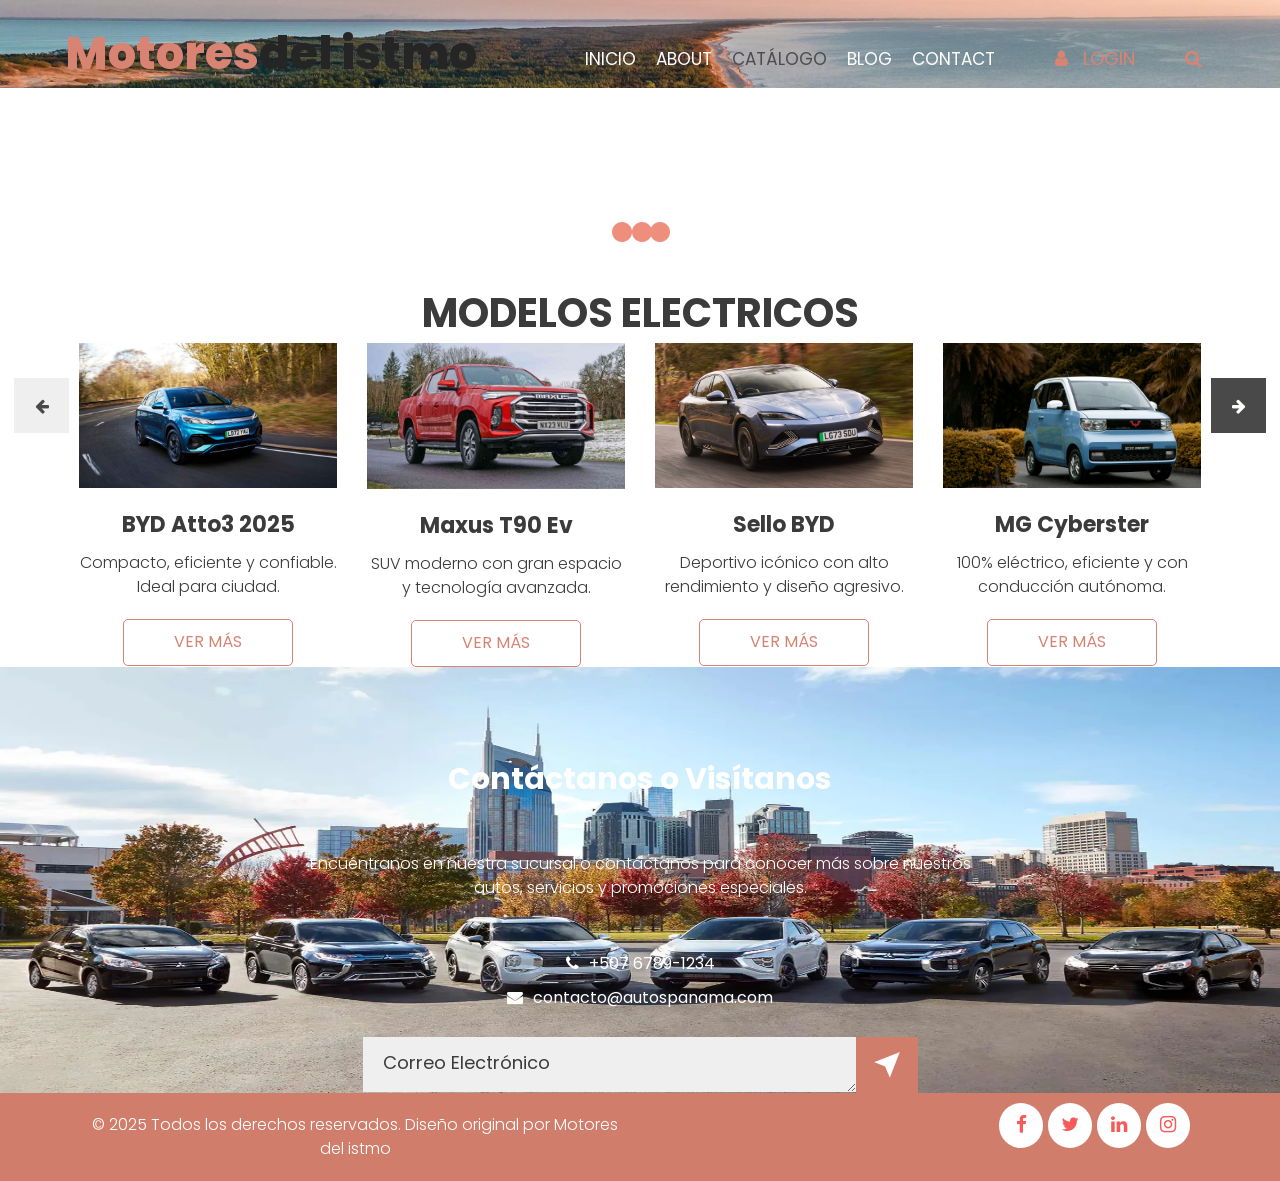
==== catalogo.html @ 7b7cc6ce "Programa terminado Programa terminado" ====
<!DOCTYPE html>
<html>
  <head>
    <!-- basic -->
    <meta charset="utf-8" />
    <meta http-equiv="X-UA-Compatible" content="IE=edge" />
    <meta name="viewport" content="width=device-width, initial-scale=1" />
    <!-- mobile metas -->
    <meta name="viewport" content="width=device-width, initial-scale=1" />
    <meta name="viewport" content="initial-scale=1, maximum-scale=1" />
    <!-- site metas -->
    <title>About</title>
    <meta name="keywords" content="" />
    <meta name="description" content="" />
    <meta name="author" content="" />
    <!-- bootstrap css -->
    <link rel="stylesheet" type="text/css" href="css/bootstrap.min.css" />
    <!-- style css -->
    <link rel="stylesheet" type="text/css" href="css/style.css" />
    <!-- Responsive-->
    <link rel="stylesheet" href="css/responsive.css" />
    <!-- fevicon -->
    <link rel="icon" href="images/fevicon.png" type="image/gif" />
    <!-- font css -->
    <link
      href="https://fonts.googleapis.com/css2?family=Poppins:wght@400;600;800&display=swap"
      rel="stylesheet"
    />
    <!-- Scrollbar Custom CSS -->
    <link rel="stylesheet" href="css/jquery.mCustomScrollbar.min.css" />
    <!-- Tweaks for older IEs-->
    <link
      rel="stylesheet"
      href="https://netdna.bootstrapcdn.com/font-awesome/4.0.3/css/font-awesome.css"
    />
  </head>
  <body>
    <!-- header section start -->
    <div class="header_section header_bg">
      <div class="container-fluid">
        <nav class="navbar navbar-expand-lg navbar-light bg-light">
          <a class="navbar-brand" href="index.html"
            ><div style="display: flex">
              <h1></h1>
              <h1 class="dorado">Motores</h1>
              <h1 class="blanco">del istmo</h1>
            </div></a
          >
          <button
            class="navbar-toggler"
            type="button"
            data-toggle="collapse"
            data-target="#navbarSupportedContent"
            aria-controls="navbarSupportedContent"
            aria-expanded="false"
            aria-label="Toggle navigation"
          >
            <span class="navbar-toggler-icon"></span>
          </button>
          <div class="collapse navbar-collapse" id="navbarSupportedContent">
            <ul class="navbar-nav ml-auto">
              <li class="nav-item">
                <a class="nav-link" href="index.html">Inicio</a>
              </li>
              <li class="nav-item">
                <a class="nav-link" href="about.html">About</a>
              </li>
              <li class="nav-item active">
                <a class="nav-link" href="modelos.html">Catálogo</a>
              </li>
              <li class="nav-item">
                <!-- <a class="nav-link" href="shop.html">Shop</a>-->
              </li>
              <li class="nav-item">
                <a class="nav-link" href="blog.html">Blog</a>
              </li>
              <li class="nav-item">
                <a class="nav-link" href="contact.html">Contact</a>
              </li>
            </ul>
            <form class="form-inline my-2 my-lg-0">
              <div class="login_bt">
                <ul>
                  <li>
                    <a href="#"
                      ><span class="user_icon"
                        ><i class="fa fa-user" aria-hidden="true"></i></span
                      >Login</a
                    >
                  </li>
                  <li>
                    <a href="#"
                      ><i class="fa fa-search" aria-hidden="true"></i
                    ></a>
                  </li>
                </ul>
              </div>
            </form>
          </div>
        </nav>
      </div>
    </div>
    <!-- header section end -->

        <!-- modelos en general start -->
        <div class="coffee_section layout_padding">
          <div class="container">
             <div class="row">
                
                <div class="bulit_icon"><img src="images/bulit-icon.png"></div>
             </div>
          </div>
          <div class="coffee_section_2">
             <div id="main_slider" class="carousel slide" data-ride="carousel">
                <div class="carousel-inner">
                   <div class="carousel-item active">
                      <div  class="container-fluid">
                         <div class="row">

                          <h1 class="coffee_taital">Modelos Electricos</h1>
                          <div class="col-lg-3 col-md-6">
                            <div class="coffee_img">
                              <img src="img/img-car-electric-bydatto3.jpg" alt="BYD Atto3 2025" />
                            </div>
                            <h3 class="types_text">BYD Atto3 2025</h3>
                            <p class="looking_text">
                              Compacto, eficiente y confiable. Ideal para ciudad.
                            </p>
                            <div class="read_bt"><a href="#">Ver más</a></div>
                          </div>
        
                          <div class="col-lg-3 col-md-6">
                            <div class="coffee_img">
                              <img src="img/img-car-electric-maxust90ev.jpg" alt="Maxus T90 Ev" />
                            </div>
                            <h3 class="types_text">Maxus T90 Ev</h3>
                            <p class="looking_text">
                              SUV moderno con gran espacio y tecnología avanzada.
                            </p>
                            <div class="read_bt"><a href="#">Ver más</a></div>
                          </div>
        
                          <div class="col-lg-3 col-md-6">
                            <div class="coffee_img">
                              <img src="img/img-car-electric-sellobyd.jpg" alt="Sello BYD" />
                            </div>
                            <h3 class="types_text">Sello BYD</h3>
                            <p class="looking_text">
                              Deportivo icónico con alto rendimiento y diseño agresivo.
                            </p>
                            <div class="read_bt"><a href="#">Ver más</a></div>
                          </div>
        
                          <div class="col-lg-3 col-md-6">
                            <div class="coffee_img">
                              <img src="img/img-car-electric1.png" alt="MG Cyberster" />
                            </div>
                            <h3 class="types_text">MG Cyberster</h3>
                            <p class="looking_text">
                              100% eléctrico, eficiente y con conducción autónoma.
                            </p>
                            <div class="read_bt"><a href="#">Ver más</a></div>
                          </div>


                         </div>
                      </div>
                   </div>
                   <div class="carousel-item">
                      <div class="container-fluid">
                         <div class="row">

                          <h1 class="coffee_taital">SUVS Y FAMILIARES</h1>

                          <div class="col-lg-3 col-md-6">
                            <div class="coffee_img">
                              <img src="img/img-car-suv8.png" alt="nameless" />
                            </div>
                            <h3 class="types_text">nameless</h3>
                            <p class="looking_text">
                              Compacto, eficiente y confiable. Ideal para ciudad.
                            </p>
                            <div class="read_bt"><a href="#">Ver más</a></div>
                          </div>
        
                          <div class="col-lg-3 col-md-6">
                            <div class="coffee_img">
                              <img src="img/img-car-suv7.png" alt="nameless" />
                            </div>
                            <h3 class="types_text">nameless</h3>
                            <p class="looking_text">
                              SUV moderno con gran espacio y tecnología avanzada.
                            </p>
                            <div class="read_bt"><a href="#">Ver más</a></div>
                          </div>
        
                          <div class="col-lg-3 col-md-6">
                            <div class="coffee_img">
                              <img src="img/img-car-suv6.png" alt="nameless" />
                            </div>
                            <h3 class="types_text">Ford Mustang</h3>
                            <p class="looking_text">
                              Deportivo icónico con alto rendimiento y diseño agresivo.
                            </p>
                            <div class="read_bt"><a href="#">Ver más</a></div>
                          </div>
        
                          <div class="col-lg-3 col-md-6">
                            <div class="coffee_img">
                              <img src="img/img-car-suv5.jpeg" alt="nameless" />
                            </div>
                            <h3 class="types_text">nameless</h3>
                            <p class="looking_text">
                              100% eléctrico, eficiente y con conducción autónoma.
                            </p>
                            <div class="read_bt"><a href="#">Ver más</a></div>
                          </div>

                          <div class="col-lg-3 col-md-6">
                            <div class="coffee_img">
                              <img src="img/img-car-suv4.png" alt="nameless" />
                            </div>
                            <h3 class="types_text">nameless</h3>
                            <p class="looking_text">
                              100% eléctrico, eficiente y con conducción autónoma.
                            </p>
                            <div class="read_bt"><a href="#">Ver más</a></div>
                          </div>

                          <div class="col-lg-3 col-md-6">
                            <div class="coffee_img">
                              <img src="img/img-car-suv3.jpg" alt="nameless" />
                            </div>
                            <h3 class="types_text">nameless</h3>
                            <p class="looking_text">
                              100% eléctrico, eficiente y con conducción autónoma.
                            </p>
                            <div class="read_bt"><a href="#">Ver más</a></div>
                          </div>

                          <div class="col-lg-3 col-md-6">
                            <div class="coffee_img">
                              <img src="img/img-car-suv2.jpg" alt="nameless" />
                            </div>
                            <h3 class="types_text">nameless</h3>
                            <p class="looking_text">
                              100% eléctrico, eficiente y con conducción autónoma.
                            </p>
                            <div class="read_bt"><a href="#">Ver más</a></div>
                          </div>

                          <div class="col-lg-3 col-md-6">
                            <div class="coffee_img">
                              <img src="img/img-car-suv1.jpg" alt="nameless" />
                            </div>
                            <h3 class="types_text">nameless</h3>
                            <p class="looking_text">
                              100% eléctrico, eficiente y con conducción autónoma.
                            </p>
                            <div class="read_bt"><a href="#">Ver más</a></div>
                          </div>


        
                          
                         </div>
                      </div>
                   </div>
                   <div class="carousel-item">
                      <div class="container-fluid">
                         <div class="row">

                          <h1 class="coffee_taital">DEPORTIVOS</h1>

                          <div class="col-lg-3 col-md-6">
                            <div class="coffee_img">
                              <img src="img/img-car-deportivos1.png" alt="Toyota Corolla 2025" />
                            </div>
                            <h3 class="types_text">Toyota Corolla</h3>
                            <p class="looking_text">
                              Compacto, eficiente y confiable. Ideal para ciudad.
                            </p>
                            <div class="read_bt"><a href="#">Ver más</a></div>
                          </div>
                          
                          <div class="col-lg-3 col-md-6">
                            <div class="coffee_img">
                              <img src="img/img-car-deportivos2.png" alt="Toyota Corolla 2025" />
                            </div>
                            <h3 class="types_text">Toyota Corolla</h3>
                            <p class="looking_text">
                              Compacto, eficiente y confiable. Ideal para ciudad.
                            </p>
                            <div class="read_bt"><a href="#">Ver más</a></div>
                          </div>
                          
                          <div class="col-lg-3 col-md-6">
                            <div class="coffee_img">
                              <img src="img/img-car-deportivos3.png" alt="Toyota Corolla 2025" />
                            </div>
                            <h3 class="types_text">Toyota Corolla</h3>
                            <p class="looking_text">
                              Compacto, eficiente y confiable. Ideal para ciudad.
                            </p>
                            <div class="read_bt"><a href="#">Ver más</a></div>
                          </div>

                          <div class="col-lg-3 col-md-6">
                            <div class="coffee_img">
                              <img src="img/img-car-deportivos4.png" alt="Toyota Corolla 2025" />
                            </div>
                            <h3 class="types_text">Toyota Corolla</h3>
                            <p class="looking_text">
                              Compacto, eficiente y confiable. Ideal para ciudad.
                            </p>
                            <div class="read_bt"><a href="#">Ver más</a></div>
                          </div>
                          

        
                          
                         </div>
                      </div>
                   </div>
                </div>
                <a class="carousel-control-prev" href="#main_slider" role="button" data-slide="prev">
                <i class="fa fa-arrow-left"></i>
                </a>
                <a class="carousel-control-next" href="#main_slider" role="button" data-slide="next">
                <i class="fa fa-arrow-right"></i>
                </a>
             </div>
          </div>
       </div>
    <!-- modelos en general end -->
    
     

    <!-- footer section start -->
    <div class="footer_section layout_padding">
      <div class="container">
        <div class="row">
          <div class="col-md-12">
            <h1 class="address_text">Contáctanos o Visítanos</h1>
            <p class="footer_text">
              Encuéntranos en nuestra sucursal o contáctanos para conocer más
              sobre nuestros autos, servicios y promociones especiales.
            </p>

            <div class="location_text">
              <ul>
                <li>
                  <a href="#">
                    <i class="fa fa-phone" aria-hidden="true"></i
                    ><span class="padding_left_10">+507 6789-1234</span>
                  </a>
                </li>
                <li>
                  <a href="#">
                    <i class="fa fa-envelope" aria-hidden="true"></i
                    ><span class="padding_left_10"
                      >contacto@autospanama.com</span
                    >
                  </a>
                </li>
              </ul>
            </div>
            <div class="form-group">
              <textarea
                class="update_mail"
                placeholder="Correo Electrónico"
                rows="5"
                id="comment"
                name="Your Email"
              ></textarea>
              <div class="subscribe_bt">
                <a href="#"><img src="images/teligram-icon.png" /></a>
              </div>
            </div>
          </div>
        </div>
      </div>
    </div>
    <!-- footer section end -->
    <!-- copyright section start -->
    <div class="copyright_section">
      <div class="container">
        <div class="row">
          <div class="col-lg-6 col-sm-12">
            <p class="copyright_text">
              © 2025 Todos los derechos reservados. Diseño original por Motores
              del istmo
            </p>
          </div>
          <div class="col-lg-6 col-sm-12">
            <div class="footer_social_icon">
              <ul>
                <li>
                  <a href="#"
                    ><i class="fa fa-facebook" aria-hidden="true"></i
                  ></a>
                </li>
                <li>
                  <a href="#"
                    ><i class="fa fa-twitter" aria-hidden="true"></i
                  ></a>
                </li>
                <li>
                  <a href="#"
                    ><i class="fa fa-linkedin" aria-hidden="true"></i
                  ></a>
                </li>
                <li>
                  <a href="#"
                    ><i class="fa fa-instagram" aria-hidden="true"></i
                  ></a>
                </li>
              </ul>
            </div>
          </div>
        </div>
      </div>
    </div>
    <!-- copyright section end -->
    <!-- Javascript files-->
    <script src="js/jquery.min.js"></script>
    <script src="js/popper.min.js"></script>
    <script src="js/bootstrap.bundle.min.js"></script>
    <script src="js/jquery-3.0.0.min.js"></script>
    <script src="js/plugin.js"></script>
    <!-- sidebar -->
    <script src="js/jquery.mCustomScrollbar.concat.min.js"></script>
    <script src="js/custom.js"></script>
  </body>
</html>
---- css/style.css ----
/*--------------------------------------------------------------------- File Name: style.css ---------------------------------------------------------------------*/

/*--------------------------------------------------------------------- import Files ---------------------------------------------------------------------*/

@import url(animate.min.css);
@import url(normalize.css);
@import url(icomoon.css);
@import url(css/font-awesome.min.css);
@import url(meanmenu.css);
@import url(owl.carousel.min.css);
@import url(swiper.min.css);
@import url(slick.css);
@import url(jquery.fancybox.min.css);
@import url(jquery-ui.css);
@import url(nice-select.css);

/*--------------------------------------------------------------------- skeleton ---------------------------------------------------------------------*/

* {
  box-sizing: border-box !important;
  transition: ease all 0.5s;
}

html {
  scroll-behavior: smooth;
}

body {
  color: #666666;
  font-size: 14px;
  font-family: "Poppins", sans-serif;
  line-height: 1.80857;
  font-weight: normal;
  overflow-x: hidden;
}

a {
  color: #1f1f1f;
  text-decoration: none !important;
  outline: none !important;
  -webkit-transition: all 0.3s ease-in-out;
  -moz-transition: all 0.3s ease-in-out;
  -ms-transition: all 0.3s ease-in-out;
  -o-transition: all 0.3s ease-in-out;
  transition: all 0.3s ease-in-out;
}

h1,
h2,
h3,
h4,
h5,
h6 {
  letter-spacing: 0;
  font-weight: normal;
  position: relative;
  padding: 0 0 10px 0;
  font-weight: normal;
  line-height: normal;
  color: #111111;
  margin: 0;
}

h1 {
  font-size: 24px;
}

h2 {
  font-size: 22px;
}

h3 {
  font-size: 18px;
}

h4 {
  font-size: 16px;
}

h5 {
  font-size: 14px;
}

h6 {
  font-size: 13px;
}

*,
*::after,
*::before {
  -webkit-box-sizing: border-box;
  -moz-box-sizing: border-box;
  box-sizing: border-box;
}

h1 a,
h2 a,
h3 a,
h4 a,
h5 a,
h6 a {
  color: #212121;
  text-decoration: none !important;
  opacity: 1;
}

button:focus {
  outline: none;
}

ul,
li,
ol {
  margin: 0px;
  padding: 0px;
  list-style: none;
}

p {
  margin: 20px;
  font-weight: 300;
  font-size: 15px;
  line-height: 24px;
}

a {
  color: #222222;
  text-decoration: none;
  outline: none !important;
}

a,
.btn {
  text-decoration: none !important;
  outline: none !important;
  -webkit-transition: all 0.3s ease-in-out;
  -moz-transition: all 0.3s ease-in-out;
  -ms-transition: all 0.3s ease-in-out;
  -o-transition: all 0.3s ease-in-out;
  transition: all 0.3s ease-in-out;
}

img {
  max-width: 100%;
  height: auto;
}

:focus {
  outline: 0;
}

.paddind_bottom_0 {
  padding-bottom: 0 !important;
}

.btn-custom {
  margin-top: 20px;
  background-color: transparent !important;
  border: 2px solid #ddd;
  padding: 12px 40px;
  font-size: 16px;
}

.lead {
  font-size: 18px;
  line-height: 30px;
  color: #767676;
  margin: 0;
  padding: 0;
}

.form-control:focus {
  border-color: #ffffff !important;
  box-shadow: 0 0 0 0.2rem rgba(255, 255, 255, 0.25);
}

.navbar-form input {
  border: none !important;
}

.badge {
  font-weight: 500;
}

blockquote {
  margin: 20px 0 20px;
  padding: 30px;
}

button {
  border: 0;
  margin: 0;
  padding: 0;
  cursor: pointer;
}

.full {
  float: left;
  width: 100%;
}

.layout_padding {
  padding-top: 100px;
  padding-bottom: 0px;
}

.padding_0 {
  padding: 0px;
}

/* header section start */

.header_section {
  width: 100%;
  float: left;
  background-image: url(../images/banner-bg.png);
  height: auto;
  background-size: 100%;
  background-repeat: no-repeat;
}

.header_bg {
  width: 100%;
  float: left;
  background-image: url(../images/header-bg.png);
  height: auto;
  background-size: 100%;
  background-repeat: no-repeat;
}
.header_bg .navbar-expand-lg .navbar-nav .nav-link {
  color: #ffffff;
}

.bg-light {
  background-color: transparent !important;
}

.mr-auto,
.mx-auto {
  margin: 0 auto;
  text-align: center;
}

.navbar-expand-lg .navbar-nav .nav-link {
  padding: 3px 10px;
  font-size: 17px;
  color: #a9a8a8;
  border-radius: 5px;
  text-transform: uppercase;
}

.navbar-light .navbar-nav .nav-link:focus,
.navbar-light .navbar-nav .nav-link:hover {
  color: #4c4c4c;
}

.navbar-light .navbar-nav .active > .nav-link,
.navbar-light .navbar-nav .nav-link.active,
.navbar-light .navbar-nav .nav-link.show,
.navbar-light .navbar-nav .show > .nav-link {
  color: #4c4c4c;
}

.navbar-brand {
  margin: 0px;
  float: right;
}

.navbar {
  padding: 15px 50px;
}

.user_icon {
  padding-right: 15px;
}

.login_bt {
  width: 210px;
}

.login_bt ul {
  margin: 0px;
  padding: 0px;
}

.login_bt li a {
  float: left;
  font-size: 18px;
  color: #d98473;
  text-transform: uppercase;
  padding: 0px 0px 0px 50px;
}

.login_bt li a:hover {
  color: #4c4c4c;
}

/* header section end */

/* banner section start */

.banner_section {
  width: 100%;
  float: left;
  padding: 90px 0px 100px 0px;
}

.banner_taital_main {
  width: 100%;
  float: left;
  padding-top: 80px;
}

.blanco {
  color: #252525;
  width: 100%;
  font-size: 45px;
  font-weight: 800;
}

.dorado {
  color: #d98473; /* Dorado metálico */
  width: 100%;
  font-size: 45px;
  font-weight: 800;
}

.banner_taital {
  width: 100%;
  font-size: 60px;
  color: #252525;
  font-weight: 800;
}

.tasty_text {
  width: 100%;
  float: left;
  font-size: 24px;
  color: #e38773;
  font-weight: bold;
}

.banner_text {
  width: 100%;
  float: left;
  font-size: 16px;
  color: #ffffff;
  margin: 0px;
}

.btn_main {
  width: 100%;
  float: left;
  padding-top: 40px;
}

.about_bt {
  width: 175px;
  float: left;
}

.about_bt a {
  width: 100%;
  float: left;
  font-size: 18px;
  background-color: #d48272;
  color: #fefefd;
  text-align: center;
  padding: 12px;
  border-radius: 5px;
}

.about_bt a:hover {
  color: #fefefd;
  background-color: #4a4949;
}

.callnow_bt {
  width: 175px;
  float: left;
}

.callnow_bt a {
  width: 100%;
  float: left;
  font-size: 18px;
  background-color: #d48272;
  color: #fefefd;
  text-align: center;
  padding: 12px;
  margin-left: 10px;
  border-radius: 5px;
}

.callnow_bt a:hover {
  color: #fefefd;
  background-color: #4a4949;
}

.callnow_bt.active a {
  color: #fefefd;
  background-color: #4a4949;
}

#banner_slider a.carousel-control-prev {
  left: -120px;
  top: 455px;
}

#banner_slider a.carousel-control-next {
  right: 0px;
  top: 400px;
  left: -120px;
  color: #fefefd;
  background-color: #4a4949;
}

#banner_slider .carousel-control-next,
#banner_slider .carousel-control-prev {
  width: 55px;
  height: 55px;
  opacity: 1;
  font-size: 16px;
  color: #4a4949;
  background-color: #efefef;
}

#banner_slider .carousel-control-next:focus,
#banner_slider .carousel-control-next:hover,
#banner_slider .carousel-control-prev:focus,
#banner_slider .carousel-control-prev:hover {
  color: #fefefd;
  background-color: #4a4949;
}

.banner_img {
  width: 100%;
  align-items: center;
  text-align: center;
}

/* banner section end */

/* coffee section start */

.coffee_section {
  width: 100%;
  float: left;
}

.coffee_taital {
  width: 100%;
  float: left;
  font-size: 40px;
  color: #3b3b3b;
  text-transform: uppercase;
  text-align: center;
  font-weight: bold;
  padding-bottom: 0px;
}

.coffee_section_2 {
  width: 90%;
  margin: 0 auto;
  text-align: center;
  padding-top: 40px;
}

.bulit_icon {
  width: 100%;
  text-align: center;
}

.coffee_img img {
  width: 100%;
  float: left;
}

.types_text {
  width: 100%;
  float: left;
  font-size: 22px;
  color: #3b3b3b;
  text-align: center;
  font-weight: bold;
  padding-top: 20px;
}

.looking_text {
  width: 100%;
  float: left;
  font-size: 16px;
  color: #3b3b3b;
  text-align: center;
  margin: 0px;
}

.read_bt {
  width: 170px;
  margin: 0 auto;
  text-align: center;
  padding-top: 20px;
  display: flex;
}

.read_bt a {
  width: 100%;
  float: left;
  font-size: 16px;
  color: #d78373;
  text-align: center;
  border-radius: 5px;
  border: 1px solid #d78373;
  text-transform: uppercase;
  padding: 8px;
}

.read_bt a:hover {
  color: #3b3b3b;
  border: 1px solid #3b3b3b;
}

#main_slider a.carousel-control-prev {
  left: -50px;
  top: 95px;
}

#main_slider a.carousel-control-next {
  right: -50px;
  top: 95px;
  color: #fefefd;
  background-color: #4a4949;
}

#main_slider .carousel-control-next,
#main_slider .carousel-control-prev {
  width: 55px;
  height: 55px;
  opacity: 1;
  font-size: 16px;
  color: #4a4949;
  background-color: #efefef;
}

#main_slider .carousel-control-next:focus,
#main_slider .carousel-control-next:hover,
#main_slider .carousel-control-prev:focus,
#main_slider .carousel-control-prev:hover {
  color: #fefefd;
  background-color: #4a4949;
}

/* coffee section end */

/* about section start */

.about_section {
  width: 100%;
  float: left;
  padding-bottom: 90px;
}

.about_section_2 {
  width: 100%;
  float: left;
  padding-top: 40px;
}

.about_taital {
  width: 100%;
  float: left;
  font-size: 40px;
  color: #3b3b3b;
  text-transform: uppercase;
  text-align: center;
  font-weight: bold;
  padding-bottom: 0px;
}

.about_taital_box {
  width: 500px;
  float: left;
  background-color: #ffffff;
  height: auto;
  padding: 40px 20px 30px 20px;
  box-shadow: 0px 0px 30px 0px;
  position: absolute;
  top: 1550px;
}

.image_iman {
  padding-left: 250px;
  position: relative;
}

.about_img {
  width: 100%;
}

.about_taital_1 {
  width: 100%;
  float: left;
  font-size: 30px;
  color: #3b3b3b;
}

.about_text {
  width: 100%;
  float: left;
  font-size: 16px;
  color: #232222;
  margin: 0px;
}

.readmore_btn {
  width: 170px;
  float: left;
  margin-top: 40px;
}

.readmore_btn a {
  width: 100%;
  float: left;
  font-size: 18px;
  color: #d78373;
  text-transform: uppercase;
  border-radius: 5px;
  border: 1px solid #fc947f;
  padding: 10px;
  border-radius: 5px;
  text-align: center;
}

.readmore_btn a:hover {
  color: #4a4949;
  border: 1px solid #4a4949;
}

/* about section end */

/* client section start */

.client_section {
  width: 100%;
  float: left;
  background-image: url(../images/client-bg.png);
  height: auto;
  background-size: 100% 100%;
  padding-bottom: 50px;
}

.client_section_2 {
  width: 100%;
  float: left;
}

.client_taital_main {
  width: 100%;
  display: flex;
  padding-top: 30px;
}

.client_left {
  width: 20%;
  float: left;
  padding-left: 50px;
}

.client_img {
  width: 90%;
}

.client_right {
  width: 80%;
  float: left;
  padding-top: 20px;
}

.moark_text {
  width: 100%;
  float: left;
  font-size: 24px;
  color: #3b3b3b;
  font-weight: bold;
}

.client_text {
  width: 75%;
  float: left;
  font-size: 16px;
  color: #3b3b3b;
  margin: 0px;
}

/* client section end */

/* blog section start */

.blog_section {
  width: 100%;
  float: left;
}

.blog_section_2 {
  width: 100%;
  float: left;
  padding-top: 60px;
}

.blog_box {
  width: 100%;
  background-color: #ffffff;
  box-shadow: 0px 0px 20px 0px;
  padding: 0px 0px 30px 0px;
}

.blog_img {
  width: 100%;
}

.date_text {
  width: 100px;
  font-size: 18px;
  color: #ffffff;
  text-align: center;
  text-transform: uppercase;
  padding: 20px 0px;
  background-color: red;
  position: absolute;
  top: -10px;
  left: 5px;
}

.prep_text {
  width: 100%;
  font-size: 20px;
  color: #3b3b3b;
  text-transform: uppercase;
  font-weight: bold;
  padding: 20px 20px 10px 20px;
}

.lorem_text {
  width: 100%;
  font-size: 14px;
  color: #3b3b3b;
  margin: 0px;
  padding: 0px 20px;
}

/* blog section end */

/* contact section start */

.contact_section {
  width: 100%;
  float: left;
}

.contact_taital {
  width: 100%;
  float: left;
  font-size: 40px;
  color: #252525;
  font-weight: bold;
  text-align: center;
  text-transform: uppercase;
}

.contact_section_2 {
  width: 100%;
  float: left;
  padding-top: 55px;
}

.padding_left_0 {
  padding-left: 0px;
}

.mail_section_1 {
  width: 50%;
  margin: 0 auto;
}

.mail_text {
  width: 100%;
  float: left;
  font-size: 16px;
  color: #2e2e2d;
  border: 0px;
  background-color: #efefef;
  padding: 11px 20px;
  margin-top: 20px;
  border-radius: 40px;
  font-family: "Poppins", sans-serif;
}

input.mail_text::placeholder {
  color: #2e2e2d;
}

.massage-bt {
  color: #2e2e2d;
  width: 100%;
  height: 110px;
  font-size: 18px;
  background-color: #efefef;
  padding: 40px 20px 0px 20px;
  border: 0px;
  height: 110px;
  margin-top: 20px;
  border-radius: 40px;
  font-family: "Poppins", sans-serif;
}

textarea#comment.massage-bt::placeholder {
  color: #2e2e2d;
}

.send_bt {
  width: 170px;
  margin: 0 auto;
  text-align: center;
}

.send_bt a {
  width: 100%;
  text-align: center;
  font-size: 16px;
  color: #fefefd;
  background-color: #d07d6b;
  padding: 10px;
  text-transform: uppercase;
  margin-top: 20px;
  display: block;
  font-weight: bold;
  border-radius: 5px;
  font-family: "Poppins", sans-serif;
}

.send_bt a:hover {
  color: #fefefd;
  background-color: #4a4949;
}

.map_main {
  width: 100%;
  float: left;
  margin-top: 90px;
}

/* contact section end */

/* footer section start */

.footer_section {
  width: 100%;
  float: left;
  height: auto;
  background-image: url(../images/footer-bg.png);
  background-size: 100% 100%;
  padding: 90px 0px 0px 0px;
}

.address_text {
  width: 100%;
  float: left;
  text-align: center;
  font-size: 30px;
  color: #fefefd;
  font-weight: bold;
  padding-bottom: 50px;
}

.footer_text {
  width: 60%;
  margin: 0 auto;
  font-size: 16px;
  color: #fefefd;
  text-align: center;
}

.location_text {
  width: 100%;
  margin: 0 auto;
  text-align: center;
  padding-top: 50px;
}

.location_text ul {
  margin: 0px;
  padding: 0px;
}

.location_text li {
  font-size: 16px;
  color: #ffffff;
  padding: 0px 0px 5px 0px;
}

.location_text li a {
  color: #ffffff;
}

.location_text li a:hover {
  color: #d07d6b;
}

.padding_left_10 {
  padding-left: 10px;
}

.social_icon {
  width: 100%;
  display: inline-block;
  text-align: center;
  margin-top: 10px;
}

.footer_social_icon {
  width: 100%;
  float: right;
  text-align: right;
}

.footer_social_icon ul {
  margin: 0px;
  padding: 0px;
  display: inline-block;
}

.footer_social_icon li {
  float: left;
}

.footer_social_icon li a {
  float: left;
  padding: 5px 10px;
  background-color: #fff;
  color: #f75b59;
  border-radius: 100%;
  font-size: 19px;
  margin-right: 5px;
  width: 44px;
  text-align: center;
  margin-top: 10px;
}

.footer_social_icon li a:hover {
  background-color: #ffffff;
  color: #363636;
}

.update_mail {
  color: #3b3b3b;
  width: 100%;
  height: 55px;
  font-size: 18px;
  padding: 10px 20px 0px 20px;
  background-color: #efefef;
  margin: 0 auto;
  justify-content: center;
  align-items: center;
  display: block;
  margin-top: 20px;
  border: 0px;
}

textarea#comment.update_mail::placeholder {
  color: #3b3b3b;
}

.form-group {
  margin-bottom: 1rem;
  display: flex;
  width: 50%;
  margin: 0 auto;
  text-align: center;
}

.subscribe_bt {
  width: 70px;
  float: left;
  padding-top: 20px;
}

.subscribe_bt a {
  width: 100%;
  float: left;
  color: #ffffff;
  font-size: 16px;
  padding: 13px 0px 14px 0px;
  background-color: #d07d6b;
  text-transform: uppercase;
  text-align: center;
}

.subscribe_bt a:hover {
  color: #363636;
  background-color: #d07d6b;
}

/* footer section end */

/* copyright section start */

.copyright_section {
  width: 100%;
  float: left;
  background-color: #d07d6b;
  height: auto;
}

.copyright_text {
  width: 100%;
  float: left;
  font-size: 16px;
  color: #ffffff;
  text-align: center;
  margin-left: 0px;
  font-family: "Poppins", sans-serif;
}

.copyright_text a {
  color: #ffffff;
}

.copyright_text a:hover {
  color: #363636;
}

/* copyright section end */

.margin_top90 {
  margin-top: 90px;
}
---- css/responsive.css ----
/*--------------------------------------------------------------------- File Name: responsive.css ---------------------------------------------------------------------*/


/*------------------------------------------------------------------- 991px x 768px ---------------------------------------------------------------------*/

@media only screen and (min-width: 768px) and (max-width: 991px) {
    .header-search {
        padding: 15px 0px;
    }
}


/*------------------------------------------------------------------- 767px x 599px ---------------------------------------------------------------------*/

@media only screen and (min-width: 599px) and (max-width: 767px) {
    .logo {
        text-align: center;
    }
    .cart-content-right {
        padding-bottom: 5px;
    }
    .mg {
        margin: 0px 0px;
    }
    .menu-area-main {
        height: 256px;
        overflow-y: auto;
    }
    .megamenu>.row [class*="col-"] {
        padding: 0px;
    }
    .menu-area-main .megamenu .men-cat {
        padding: 0px 15px;
    }
    .menu-area-main .megamenu .women-cat {
        padding: 0px 15px;
    }
    .menu-area-main .megamenu .el-cat {
        padding: 0px 15px;
    }
    .mean-container .mean-nav ul li a.mean-expand {
        height: 19px;
    }
    .category-box.women-box {
        display: none;
    }
    .cart-box {
        display: inline-block;
        margin: 0px 30px;
    }
    .wish-box {
        float: none;
        margin: 0px 30px;
        display: inline-block;
    }
    .menu-add {
        display: none;
    }
    .category-box {
        display: none;
    }
    .mean-container .mean-nav ul li ol {
        padding: 0px;
    }
    .mean-container .mean-nav ul li a {
        padding: 10px 20px;
        width: 94.8%;
    }
    .mean-container .mean-nav ul li li a {
        width: 92%;
        padding: 1em 4%;
    }
    .mean-container .mean-nav ul li li li a {
        width: 100%;
    }
    .header-search {
        padding: 15px 0px;
    }
    #collapseFilter.d-md-block {
        padding: 30px 0px;
    }
}


/*------------------------------------------------------------------- 599px x 280px ---------------------------------------------------------------------*/

@media only screen and (min-width: 280px) and (max-width: 599px) {
    .cart-content-right {
        padding-bottom: 5px;
    }
    .megamenu>.row [class*="col-"] {
        padding: 0px;
    }
    .menu-area-main .megamenu .men-cat {
        padding: 0px 15px;
    }
    .menu-area-main .megamenu .women-cat {
        padding: 0px 15px;
    }
    .menu-area-main .megamenu .el-cat {
        padding: 0px 15px;
    }
    .mean-container .mean-nav ul li a {
        padding: 1em 4%;
        width: 92%;
    }
    .mean-container .mean-nav ul li li a {
        width: 90%;
        padding: 1em 5%;
    }
    .mean-container .sub-full.megamenu-categories ol li a {
        padding: 5px 0px;
        text-transform: capitalize;
        width: 100%;
    }
    .megamenu .sub-full.megamenu-categories .women-box .banner-up-text a {
        width: auto;
        border: none;
        float: none;
    }
    .menu-area-main {
        height: 45px;
        overflow-y: auto;
    }
    .mean-container .mean-nav ul li a.mean-expand {
        top: 0;
    }
}

@media (min-width: 992px) and (max-width: 1199px) {
    .navbar {
        padding: 15px 15px;
    }
    .banner_taital_main {
        padding-left: 15px;
    }
    #banner_slider a.carousel-control-prev {
        left: 10px;
        top: 380px;
    }
    #banner_slider a.carousel-control-next {
        right: 0px;
        top: 380px;
        left: 70px;
    }
    .banner_section {
        padding: 90px 0px 20px 0px;
    }
    .header_section {
        background-size: 100% 100%;
    }
    #main_slider a.carousel-control-prev {
        left: -50px;
        top: 55px;
    }
    #main_slider a.carousel-control-next {
        right: -50px;
        top: 55px;
    }
    .types_text {
        font-size: 20px;
    }
    .looking_text {
        font-size: 12px;
    }
    .about_img {
        width: 100%;
        margin-top: 80px;
    }
    .about_text {
        font-size: 14px;
    }
    .about_taital_box {
        width: 500px;
        padding: 40px 20px 30px 20px;
        top: 1430px;
    }
    .readmore_btn {
        margin-top: 20px;
    }
    .about_img {
        height: 420px;
    }
    .client_right {
        padding-top: 0px;
    }
}

@media (min-width: 768px) and (max-width: 991px) {
    .header_section {
        background-size: 100% 100%;
    }
    .navbar-light .navbar-toggler {
        color: #fff;
        border-color: #fb795f;
        background: #fb795f;
    }
    .navbar-expand-lg .navbar-nav .nav-link {
        text-align: center;
    }
    .search_bt {
        width: 100%;
        text-align: center;
    }
    .banner_taital_main {
        padding-left: 20px;
    }
    .navbar {
        padding: 15px 0px;
    }
    #banner_slider a.carousel-control-prev {
        left: -41px;
        top: 404px;
        color: #252525;
    }
    #banner_slider a.carousel-control-next {
        right: 0px;
        top: 460px;
        left: -40px;
    }
    .about_bt {
        width: 140px;
        float: left;
    }
    .callnow_bt {
        width: 140px;
        float: left;
    }
    #main_slider a.carousel-control-prev {
        left: 0;
        top: 95px;
    }
    #main_slider a.carousel-control-next {
        right: 0;
        top: 95px;
    }
    .about_img {
        width: 100%;
        height: 370px;
        margin-top: 60px;
    }
    .about_taital_box {
        width: 370px;
        float: left;
        top: 1960px;
    }
    .about_text {
        font-size: 14px;
    }
    .client_text {
        width: 85%;
        font-size: 14px;
    }
    .client_right {
        padding-top: 0;
    }
    .client_left {
        padding-left: 0;
    }
    .mail_section_1 {
        width: 60%;
        margin: 0 auto;
    }
    .footer_text {
        width: 100%;
    }
    .copyright_section .row {
        display: flex;
        flex-direction: column-reverse;
    }
    .footer_social_icon {
        float: right;
        text-align: center;
        padding-top: 15px;
    }
}

@media (min-width: 576px) and (max-width: 767px) {
    .navbar {
        padding: 15px 0px;
    }
    .navbar-light .navbar-toggler {
        color: #fff;
        border-color: #fff;
        background: #fff;
    }
    .navbar-expand-lg .navbar-nav .nav-link {
        color: #ffffff;
    }
    .header_section {
        background-size: cover;
    }
    .navbar-expand-lg .navbar-nav .nav-link {
        text-align: center;
    }
    .search_bt {
        width: 100%;
        text-align: center;
    }
    #banner_slider a.carousel-control-next {
        right: 0px;
        top: 585px;
        left: 170px;
        display: none;
    }
    #banner_slider a.carousel-control-prev {
        left: 100px;
        top: 585px;
        display: none;
    }
    .banner_section .row {
        display: flex;
        flex-direction: column-reverse;
    }
    .banner_taital_main {
        padding-top: 0px;
    }
    .tasty_text {
        color: #ffffff;
    }
    .about_bt {
        width: 140px;
        float: left;
    }
    .callnow_bt {
        width: 140px;
        float: left;
    }
    .coffee_taital {
        font-size: 30px;
    }
    #main_slider a.carousel-control-next {
        right: 0;
        display: none;
    }
    #main_slider a.carousel-control-prev {
        left: 0;
        display: none;
    }
    .about_taital_box {
        position: inherit;
    }
    .about_taital {
        font-size: 30px;
    }
    .image_iman {
        padding-left: 0;
    }
    .about_taital_box {
        width: 100%;
    }
    .about_taital_1 {
        font-size: 25px;
    }
    .about_img {
        margin-top: 40px;
    }
    .about_text {
        font-size: 15px;
    }
    .client_section {
        background: rgb(208, 125, 107, 0.6);
        background-size: cover;
    }
    .client_left {
        width: 100%;
        padding-left: 0px;
    }
    .client_right {
        width: 100%;
        padding-top: 20px;
    }
    .client_taital_main {
        display: block;
    }
    .client_text {
        width: 100%;
    }
    .client_img {
        width: 100%;
        margin-top: 30px;
    }
    .prep_text {
        width: 100%;
        font-size: 19px;
    }
    .read_bt a {
        margin-bottom: 30px;
    }
    .mail_section_1 {
        width: 100%;
        margin: 0 auto;
    }
    .footer_text {
        width: 100%;
    }
    .form-group {
        width: 100%;
    }
    .copyright_section .row {
        display: flex;
        flex-direction: column-reverse;
    }
    .footer_social_icon {
        text-align: center;
    }
}

@media (max-width: 575px) {
    .navbar {
        padding: 15px 0px;
    }
    .navbar-light .navbar-toggler {
        color: #fff;
        border-color: #fff;
        background: #fff;
    }
    .navbar-expand-lg .navbar-nav .nav-link {
        color: #ffffff;
    }
    .header_section {
        background-size: cover;
    }
    .navbar-expand-lg .navbar-nav .nav-link {
        text-align: center;
    }
    .search_bt {
        width: 100%;
        text-align: center;
    }
    #banner_slider a.carousel-control-next {
        right: 0px;
        top: 585px;
        left: 170px;
        display: none;
    }
    #banner_slider a.carousel-control-prev {
        left: 100px;
        top: 585px;
        display: none;
    }
    .banner_section .row {
        display: flex;
        flex-direction: column-reverse;
    }
    .banner_taital_main {
        padding-top: 0px;
    }
    .tasty_text {
        color: #ffffff;
    }
    .about_bt {
        width: 140px;
        float: left;
    }
    .about_img {
        margin-top: 40px;
    }
    .callnow_bt {
        width: 140px;
        float: left;
    }
    .coffee_taital {
        font-size: 30px;
    }
    #main_slider a.carousel-control-next {
        right: 0;
        display: none;
    }
    #main_slider a.carousel-control-prev {
        left: 0;
        display: none;
    }
    .about_taital_box {
        position: inherit;
    }
    .about_taital {
        font-size: 30px;
    }
    .image_iman {
        padding-left: 0;
    }
    .about_taital_box {
        width: 100%;
    }
    .about_taital_1 {
        font-size: 25px;
    }
    .about_text {
        font-size: 15px;
    }
    .client_section {
        background: rgb(208, 125, 107, 0.6);
        background-size: cover;
    }
    .client_left {
        width: 100%;
        padding-left: 0px;
    }
    .client_right {
        width: 100%;
        padding-top: 20px;
    }
    .client_taital_main {
        display: block;
    }
    .client_text {
        width: 100%;
    }
    .client_img {
        width: 100%;
        margin-top: 30px;
    }
    .prep_text {
        width: 100%;
        font-size: 19px;
    }
    .read_bt a {
        margin-bottom: 30px;
    }
    .mail_section_1 {
        width: 100%;
        margin: 0 auto;
    }
    .footer_text {
        width: 100%;
    }
    .form-group {
        width: 100%;
    }
    .copyright_section .row {
        display: flex;
        flex-direction: column-reverse;
    }
    .footer_social_icon {
        text-align: center;
    }
}
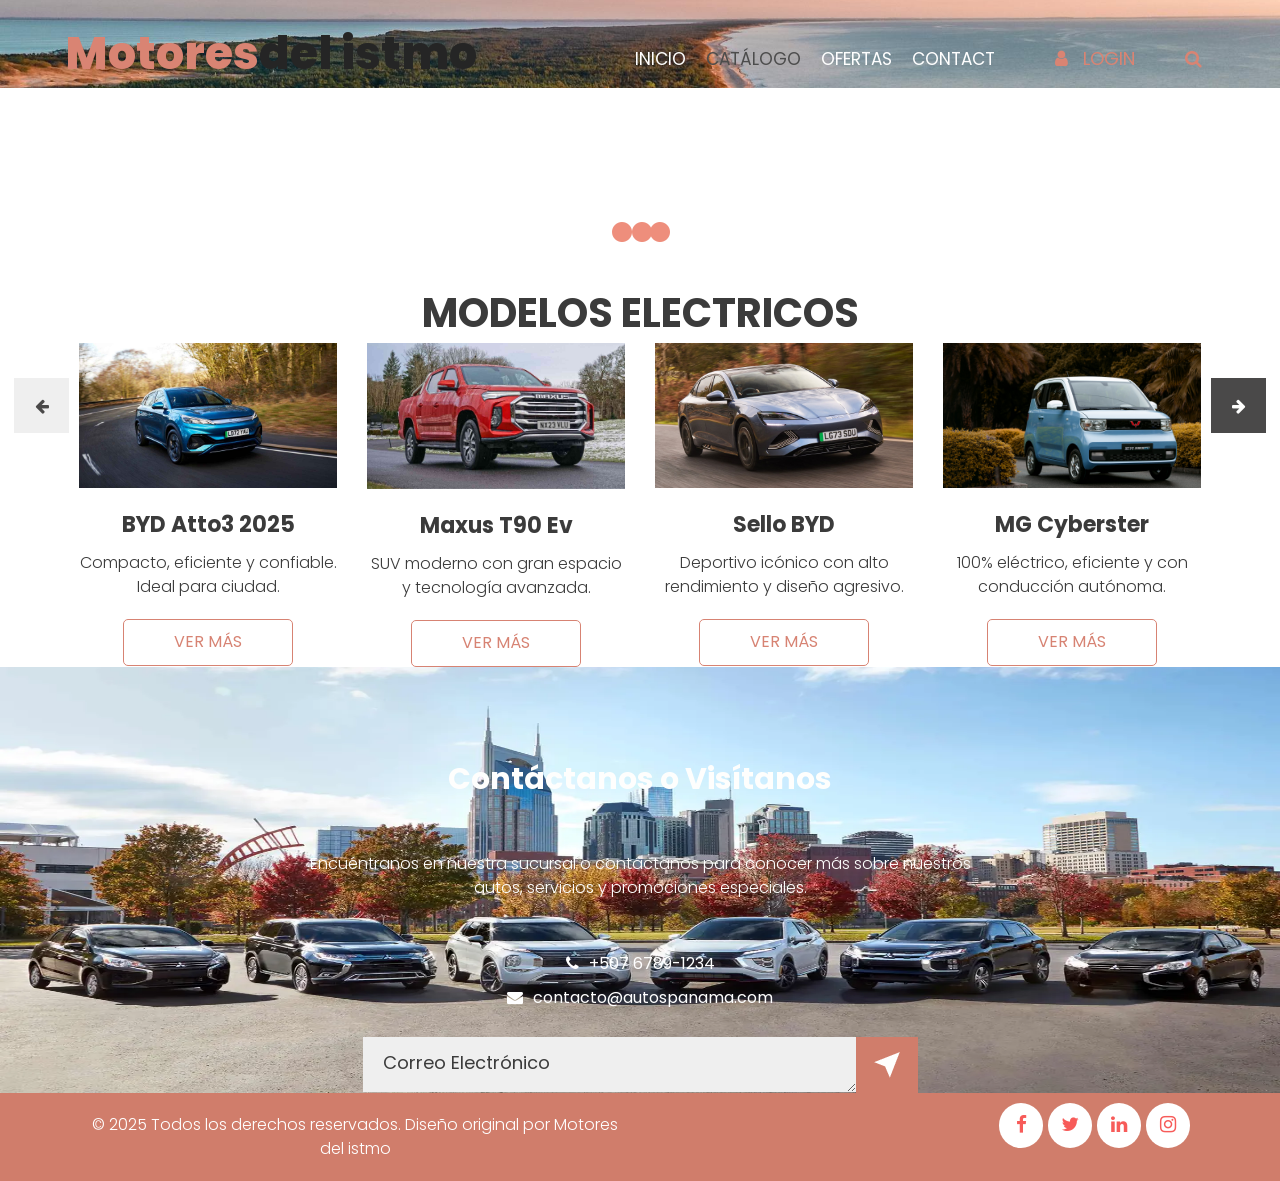
==== commit fcd42eb3: "errores correccion" ====
--- a/catalogo.html
+++ b/catalogo.html
@@ -62,9 +62,7 @@
               <li class="nav-item">
                 <a class="nav-link" href="index.html">Inicio</a>
               </li>
-              <li class="nav-item">
-                <a class="nav-link" href="about.html">About</a>
-              </li>
+
               <li class="nav-item active">
                 <a class="nav-link" href="modelos.html">Catálogo</a>
               </li>
@@ -72,7 +70,7 @@
                 <!-- <a class="nav-link" href="shop.html">Shop</a>-->
               </li>
               <li class="nav-item">
-                <a class="nav-link" href="blog.html">Blog</a>
+                <a class="nav-link" href="ofertas.html">Ofertas</a>
               </li>
               <li class="nav-item">
                 <a class="nav-link" href="contact.html">Contact</a>
@@ -102,239 +100,254 @@
     </div>
     <!-- header section end -->
 
-        <!-- modelos en general start -->
-        <div class="coffee_section layout_padding">
-          <div class="container">
-             <div class="row">
-                
-                <div class="bulit_icon"><img src="images/bulit-icon.png"></div>
-             </div>
+    <!-- modelos en general start -->
+    <div class="coffee_section layout_padding">
+      <div class="container">
+        <div class="row">
+          <div class="bulit_icon"><img src="images/bulit-icon.png" /></div>
+        </div>
+      </div>
+      <div class="coffee_section_2">
+        <div id="main_slider" class="carousel slide" data-ride="carousel">
+          <div class="carousel-inner">
+            <div class="carousel-item active">
+              <div class="container-fluid">
+                <div class="row">
+                  <h1 class="coffee_taital">Modelos Electricos</h1>
+                  <div class="col-lg-3 col-md-6">
+                    <div class="coffee_img">
+                      <img
+                        src="img/img-car-electric-bydatto3.jpg"
+                        alt="BYD Atto3 2025"
+                      />
+                    </div>
+                    <h3 class="types_text">BYD Atto3 2025</h3>
+                    <p class="looking_text">
+                      Compacto, eficiente y confiable. Ideal para ciudad.
+                    </p>
+                    <div class="read_bt"><a href="#">Ver más</a></div>
+                  </div>
+
+                  <div class="col-lg-3 col-md-6">
+                    <div class="coffee_img">
+                      <img
+                        src="img/img-car-electric-maxust90ev.jpg"
+                        alt="Maxus T90 Ev"
+                      />
+                    </div>
+                    <h3 class="types_text">Maxus T90 Ev</h3>
+                    <p class="looking_text">
+                      SUV moderno con gran espacio y tecnología avanzada.
+                    </p>
+                    <div class="read_bt"><a href="#">Ver más</a></div>
+                  </div>
+
+                  <div class="col-lg-3 col-md-6">
+                    <div class="coffee_img">
+                      <img
+                        src="img/img-car-electric-sellobyd.jpg"
+                        alt="Sello BYD"
+                      />
+                    </div>
+                    <h3 class="types_text">Sello BYD</h3>
+                    <p class="looking_text">
+                      Deportivo icónico con alto rendimiento y diseño agresivo.
+                    </p>
+                    <div class="read_bt"><a href="#">Ver más</a></div>
+                  </div>
+
+                  <div class="col-lg-3 col-md-6">
+                    <div class="coffee_img">
+                      <img src="img/img-car-electric1.png" alt="MG Cyberster" />
+                    </div>
+                    <h3 class="types_text">MG Cyberster</h3>
+                    <p class="looking_text">
+                      100% eléctrico, eficiente y con conducción autónoma.
+                    </p>
+                    <div class="read_bt"><a href="#">Ver más</a></div>
+                  </div>
+                </div>
+              </div>
+            </div>
+            <div class="carousel-item">
+              <div class="container-fluid">
+                <div class="row">
+                  <h1 class="coffee_taital">SUVS Y FAMILIARES</h1>
+
+                  <div class="col-lg-3 col-md-6">
+                    <div class="coffee_img">
+                      <img src="img/img-car-suv8.png" alt="nameless" />
+                    </div>
+                    <h3 class="types_text">nameless</h3>
+                    <p class="looking_text">
+                      Compacto, eficiente y confiable. Ideal para ciudad.
+                    </p>
+                    <div class="read_bt"><a href="#">Ver más</a></div>
+                  </div>
+
+                  <div class="col-lg-3 col-md-6">
+                    <div class="coffee_img">
+                      <img src="img/img-car-suv7.png" alt="nameless" />
+                    </div>
+                    <h3 class="types_text">nameless</h3>
+                    <p class="looking_text">
+                      SUV moderno con gran espacio y tecnología avanzada.
+                    </p>
+                    <div class="read_bt"><a href="#">Ver más</a></div>
+                  </div>
+
+                  <div class="col-lg-3 col-md-6">
+                    <div class="coffee_img">
+                      <img src="img/img-car-suv6.png" alt="nameless" />
+                    </div>
+                    <h3 class="types_text">Ford Mustang</h3>
+                    <p class="looking_text">
+                      Deportivo icónico con alto rendimiento y diseño agresivo.
+                    </p>
+                    <div class="read_bt"><a href="#">Ver más</a></div>
+                  </div>
+
+                  <div class="col-lg-3 col-md-6">
+                    <div class="coffee_img">
+                      <img src="img/img-car-suv5.jpeg" alt="nameless" />
+                    </div>
+                    <h3 class="types_text">nameless</h3>
+                    <p class="looking_text">
+                      100% eléctrico, eficiente y con conducción autónoma.
+                    </p>
+                    <div class="read_bt"><a href="#">Ver más</a></div>
+                  </div>
+
+                  <div class="col-lg-3 col-md-6">
+                    <div class="coffee_img">
+                      <img src="img/img-car-suv4.png" alt="nameless" />
+                    </div>
+                    <h3 class="types_text">nameless</h3>
+                    <p class="looking_text">
+                      100% eléctrico, eficiente y con conducción autónoma.
+                    </p>
+                    <div class="read_bt"><a href="#">Ver más</a></div>
+                  </div>
+
+                  <div class="col-lg-3 col-md-6">
+                    <div class="coffee_img">
+                      <img src="img/img-car-suv3.jpg" alt="nameless" />
+                    </div>
+                    <h3 class="types_text">nameless</h3>
+                    <p class="looking_text">
+                      100% eléctrico, eficiente y con conducción autónoma.
+                    </p>
+                    <div class="read_bt"><a href="#">Ver más</a></div>
+                  </div>
+
+                  <div class="col-lg-3 col-md-6">
+                    <div class="coffee_img">
+                      <img src="img/img-car-suv2.jpg" alt="nameless" />
+                    </div>
+                    <h3 class="types_text">nameless</h3>
+                    <p class="looking_text">
+                      100% eléctrico, eficiente y con conducción autónoma.
+                    </p>
+                    <div class="read_bt"><a href="#">Ver más</a></div>
+                  </div>
+
+                  <div class="col-lg-3 col-md-6">
+                    <div class="coffee_img">
+                      <img src="img/img-car-suv1.jpg" alt="nameless" />
+                    </div>
+                    <h3 class="types_text">nameless</h3>
+                    <p class="looking_text">
+                      100% eléctrico, eficiente y con conducción autónoma.
+                    </p>
+                    <div class="read_bt"><a href="#">Ver más</a></div>
+                  </div>
+                </div>
+              </div>
+            </div>
+            <div class="carousel-item">
+              <div class="container-fluid">
+                <div class="row">
+                  <h1 class="coffee_taital">DEPORTIVOS</h1>
+
+                  <div class="col-lg-3 col-md-6">
+                    <div class="coffee_img">
+                      <img
+                        src="img/img-car-deportivos1.png"
+                        alt="Toyota Corolla 2025"
+                      />
+                    </div>
+                    <h3 class="types_text">Toyota Corolla</h3>
+                    <p class="looking_text">
+                      Compacto, eficiente y confiable. Ideal para ciudad.
+                    </p>
+                    <div class="read_bt"><a href="#">Ver más</a></div>
+                  </div>
+
+                  <div class="col-lg-3 col-md-6">
+                    <div class="coffee_img">
+                      <img
+                        src="img/img-car-deportivos2.png"
+                        alt="Toyota Corolla 2025"
+                      />
+                    </div>
+                    <h3 class="types_text">Toyota Corolla</h3>
+                    <p class="looking_text">
+                      Compacto, eficiente y confiable. Ideal para ciudad.
+                    </p>
+                    <div class="read_bt"><a href="#">Ver más</a></div>
+                  </div>
+
+                  <div class="col-lg-3 col-md-6">
+                    <div class="coffee_img">
+                      <img
+                        src="img/img-car-deportivos3.png"
+                        alt="Toyota Corolla 2025"
+                      />
+                    </div>
+                    <h3 class="types_text">Toyota Corolla</h3>
+                    <p class="looking_text">
+                      Compacto, eficiente y confiable. Ideal para ciudad.
+                    </p>
+                    <div class="read_bt"><a href="#">Ver más</a></div>
+                  </div>
+
+                  <div class="col-lg-3 col-md-6">
+                    <div class="coffee_img">
+                      <img
+                        src="img/img-car-deportivos4.png"
+                        alt="Toyota Corolla 2025"
+                      />
+                    </div>
+                    <h3 class="types_text">Toyota Corolla</h3>
+                    <p class="looking_text">
+                      Compacto, eficiente y confiable. Ideal para ciudad.
+                    </p>
+                    <div class="read_bt"><a href="#">Ver más</a></div>
+                  </div>
+                </div>
+              </div>
+            </div>
           </div>
-          <div class="coffee_section_2">
-             <div id="main_slider" class="carousel slide" data-ride="carousel">
-                <div class="carousel-inner">
-                   <div class="carousel-item active">
-                      <div  class="container-fluid">
-                         <div class="row">
-
-                          <h1 class="coffee_taital">Modelos Electricos</h1>
-                          <div class="col-lg-3 col-md-6">
-                            <div class="coffee_img">
-                              <img src="img/img-car-electric-bydatto3.jpg" alt="BYD Atto3 2025" />
-                            </div>
-                            <h3 class="types_text">BYD Atto3 2025</h3>
-                            <p class="looking_text">
-                              Compacto, eficiente y confiable. Ideal para ciudad.
-                            </p>
-                            <div class="read_bt"><a href="#">Ver más</a></div>
-                          </div>
-        
-                          <div class="col-lg-3 col-md-6">
-                            <div class="coffee_img">
-                              <img src="img/img-car-electric-maxust90ev.jpg" alt="Maxus T90 Ev" />
-                            </div>
-                            <h3 class="types_text">Maxus T90 Ev</h3>
-                            <p class="looking_text">
-                              SUV moderno con gran espacio y tecnología avanzada.
-                            </p>
-                            <div class="read_bt"><a href="#">Ver más</a></div>
-                          </div>
-        
-                          <div class="col-lg-3 col-md-6">
-                            <div class="coffee_img">
-                              <img src="img/img-car-electric-sellobyd.jpg" alt="Sello BYD" />
-                            </div>
-                            <h3 class="types_text">Sello BYD</h3>
-                            <p class="looking_text">
-                              Deportivo icónico con alto rendimiento y diseño agresivo.
-                            </p>
-                            <div class="read_bt"><a href="#">Ver más</a></div>
-                          </div>
-        
-                          <div class="col-lg-3 col-md-6">
-                            <div class="coffee_img">
-                              <img src="img/img-car-electric1.png" alt="MG Cyberster" />
-                            </div>
-                            <h3 class="types_text">MG Cyberster</h3>
-                            <p class="looking_text">
-                              100% eléctrico, eficiente y con conducción autónoma.
-                            </p>
-                            <div class="read_bt"><a href="#">Ver más</a></div>
-                          </div>
-
-
-                         </div>
-                      </div>
-                   </div>
-                   <div class="carousel-item">
-                      <div class="container-fluid">
-                         <div class="row">
-
-                          <h1 class="coffee_taital">SUVS Y FAMILIARES</h1>
-
-                          <div class="col-lg-3 col-md-6">
-                            <div class="coffee_img">
-                              <img src="img/img-car-suv8.png" alt="nameless" />
-                            </div>
-                            <h3 class="types_text">nameless</h3>
-                            <p class="looking_text">
-                              Compacto, eficiente y confiable. Ideal para ciudad.
-                            </p>
-                            <div class="read_bt"><a href="#">Ver más</a></div>
-                          </div>
-        
-                          <div class="col-lg-3 col-md-6">
-                            <div class="coffee_img">
-                              <img src="img/img-car-suv7.png" alt="nameless" />
-                            </div>
-                            <h3 class="types_text">nameless</h3>
-                            <p class="looking_text">
-                              SUV moderno con gran espacio y tecnología avanzada.
-                            </p>
-                            <div class="read_bt"><a href="#">Ver más</a></div>
-                          </div>
-        
-                          <div class="col-lg-3 col-md-6">
-                            <div class="coffee_img">
-                              <img src="img/img-car-suv6.png" alt="nameless" />
-                            </div>
-                            <h3 class="types_text">Ford Mustang</h3>
-                            <p class="looking_text">
-                              Deportivo icónico con alto rendimiento y diseño agresivo.
-                            </p>
-                            <div class="read_bt"><a href="#">Ver más</a></div>
-                          </div>
-        
-                          <div class="col-lg-3 col-md-6">
-                            <div class="coffee_img">
-                              <img src="img/img-car-suv5.jpeg" alt="nameless" />
-                            </div>
-                            <h3 class="types_text">nameless</h3>
-                            <p class="looking_text">
-                              100% eléctrico, eficiente y con conducción autónoma.
-                            </p>
-                            <div class="read_bt"><a href="#">Ver más</a></div>
-                          </div>
-
-                          <div class="col-lg-3 col-md-6">
-                            <div class="coffee_img">
-                              <img src="img/img-car-suv4.png" alt="nameless" />
-                            </div>
-                            <h3 class="types_text">nameless</h3>
-                            <p class="looking_text">
-                              100% eléctrico, eficiente y con conducción autónoma.
-                            </p>
-                            <div class="read_bt"><a href="#">Ver más</a></div>
-                          </div>
-
-                          <div class="col-lg-3 col-md-6">
-                            <div class="coffee_img">
-                              <img src="img/img-car-suv3.jpg" alt="nameless" />
-                            </div>
-                            <h3 class="types_text">nameless</h3>
-                            <p class="looking_text">
-                              100% eléctrico, eficiente y con conducción autónoma.
-                            </p>
-                            <div class="read_bt"><a href="#">Ver más</a></div>
-                          </div>
-
-                          <div class="col-lg-3 col-md-6">
-                            <div class="coffee_img">
-                              <img src="img/img-car-suv2.jpg" alt="nameless" />
-                            </div>
-                            <h3 class="types_text">nameless</h3>
-                            <p class="looking_text">
-                              100% eléctrico, eficiente y con conducción autónoma.
-                            </p>
-                            <div class="read_bt"><a href="#">Ver más</a></div>
-                          </div>
-
-                          <div class="col-lg-3 col-md-6">
-                            <div class="coffee_img">
-                              <img src="img/img-car-suv1.jpg" alt="nameless" />
-                            </div>
-                            <h3 class="types_text">nameless</h3>
-                            <p class="looking_text">
-                              100% eléctrico, eficiente y con conducción autónoma.
-                            </p>
-                            <div class="read_bt"><a href="#">Ver más</a></div>
-                          </div>
-
-
-        
-                          
-                         </div>
-                      </div>
-                   </div>
-                   <div class="carousel-item">
-                      <div class="container-fluid">
-                         <div class="row">
-
-                          <h1 class="coffee_taital">DEPORTIVOS</h1>
-
-                          <div class="col-lg-3 col-md-6">
-                            <div class="coffee_img">
-                              <img src="img/img-car-deportivos1.png" alt="Toyota Corolla 2025" />
-                            </div>
-                            <h3 class="types_text">Toyota Corolla</h3>
-                            <p class="looking_text">
-                              Compacto, eficiente y confiable. Ideal para ciudad.
-                            </p>
-                            <div class="read_bt"><a href="#">Ver más</a></div>
-                          </div>
-                          
-                          <div class="col-lg-3 col-md-6">
-                            <div class="coffee_img">
-                              <img src="img/img-car-deportivos2.png" alt="Toyota Corolla 2025" />
-                            </div>
-                            <h3 class="types_text">Toyota Corolla</h3>
-                            <p class="looking_text">
-                              Compacto, eficiente y confiable. Ideal para ciudad.
-                            </p>
-                            <div class="read_bt"><a href="#">Ver más</a></div>
-                          </div>
-                          
-                          <div class="col-lg-3 col-md-6">
-                            <div class="coffee_img">
-                              <img src="img/img-car-deportivos3.png" alt="Toyota Corolla 2025" />
-                            </div>
-                            <h3 class="types_text">Toyota Corolla</h3>
-                            <p class="looking_text">
-                              Compacto, eficiente y confiable. Ideal para ciudad.
-                            </p>
-                            <div class="read_bt"><a href="#">Ver más</a></div>
-                          </div>
-
-                          <div class="col-lg-3 col-md-6">
-                            <div class="coffee_img">
-                              <img src="img/img-car-deportivos4.png" alt="Toyota Corolla 2025" />
-                            </div>
-                            <h3 class="types_text">Toyota Corolla</h3>
-                            <p class="looking_text">
-                              Compacto, eficiente y confiable. Ideal para ciudad.
-                            </p>
-                            <div class="read_bt"><a href="#">Ver más</a></div>
-                          </div>
-                          
-
-        
-                          
-                         </div>
-                      </div>
-                   </div>
-                </div>
-                <a class="carousel-control-prev" href="#main_slider" role="button" data-slide="prev">
-                <i class="fa fa-arrow-left"></i>
-                </a>
-                <a class="carousel-control-next" href="#main_slider" role="button" data-slide="next">
-                <i class="fa fa-arrow-right"></i>
-                </a>
-             </div>
-          </div>
-       </div>
+          <a
+            class="carousel-control-prev"
+            href="#main_slider"
+            role="button"
+            data-slide="prev"
+          >
+            <i class="fa fa-arrow-left"></i>
+          </a>
+          <a
+            class="carousel-control-next"
+            href="#main_slider"
+            role="button"
+            data-slide="next"
+          >
+            <i class="fa fa-arrow-right"></i>
+          </a>
+        </div>
+      </div>
+    </div>
     <!-- modelos en general end -->
-    
-     
 
     <!-- footer section start -->
     <div class="footer_section layout_padding">
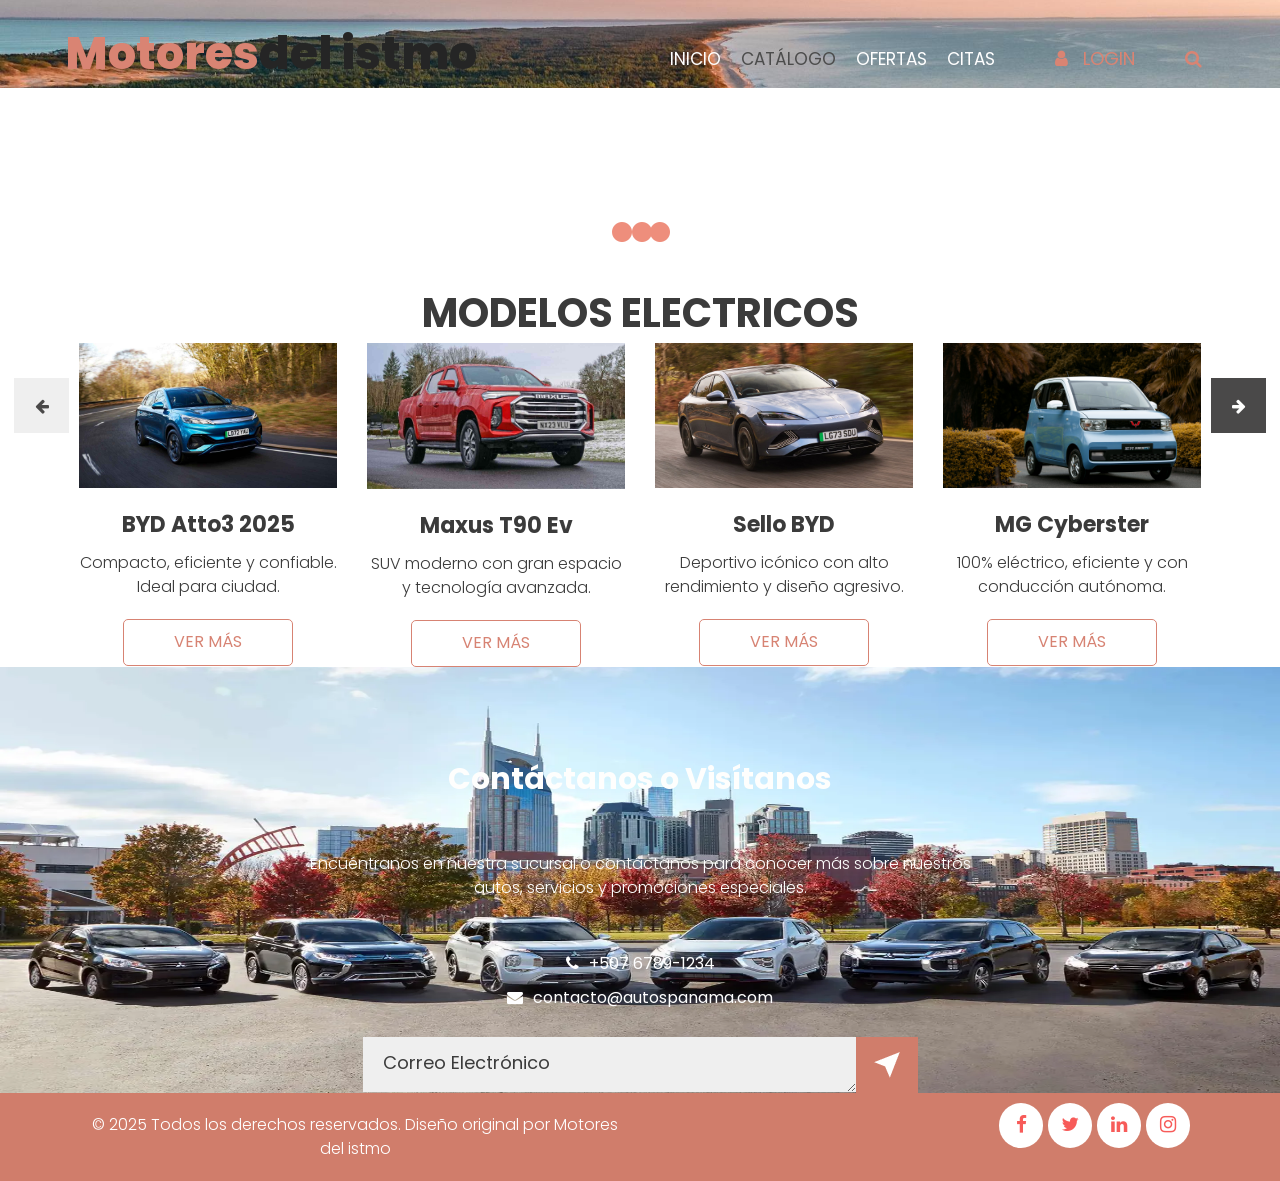
==== commit 2c4611c8: "errores gramaticales" ====
--- a/catalogo.html
+++ b/catalogo.html
@@ -73,7 +73,7 @@
                 <a class="nav-link" href="ofertas.html">Ofertas</a>
               </li>
               <li class="nav-item">
-                <a class="nav-link" href="contact.html">Contact</a>
+                <a class="nav-link" href="contact.html">Citas</a>
               </li>
             </ul>
             <form class="form-inline my-2 my-lg-0">
